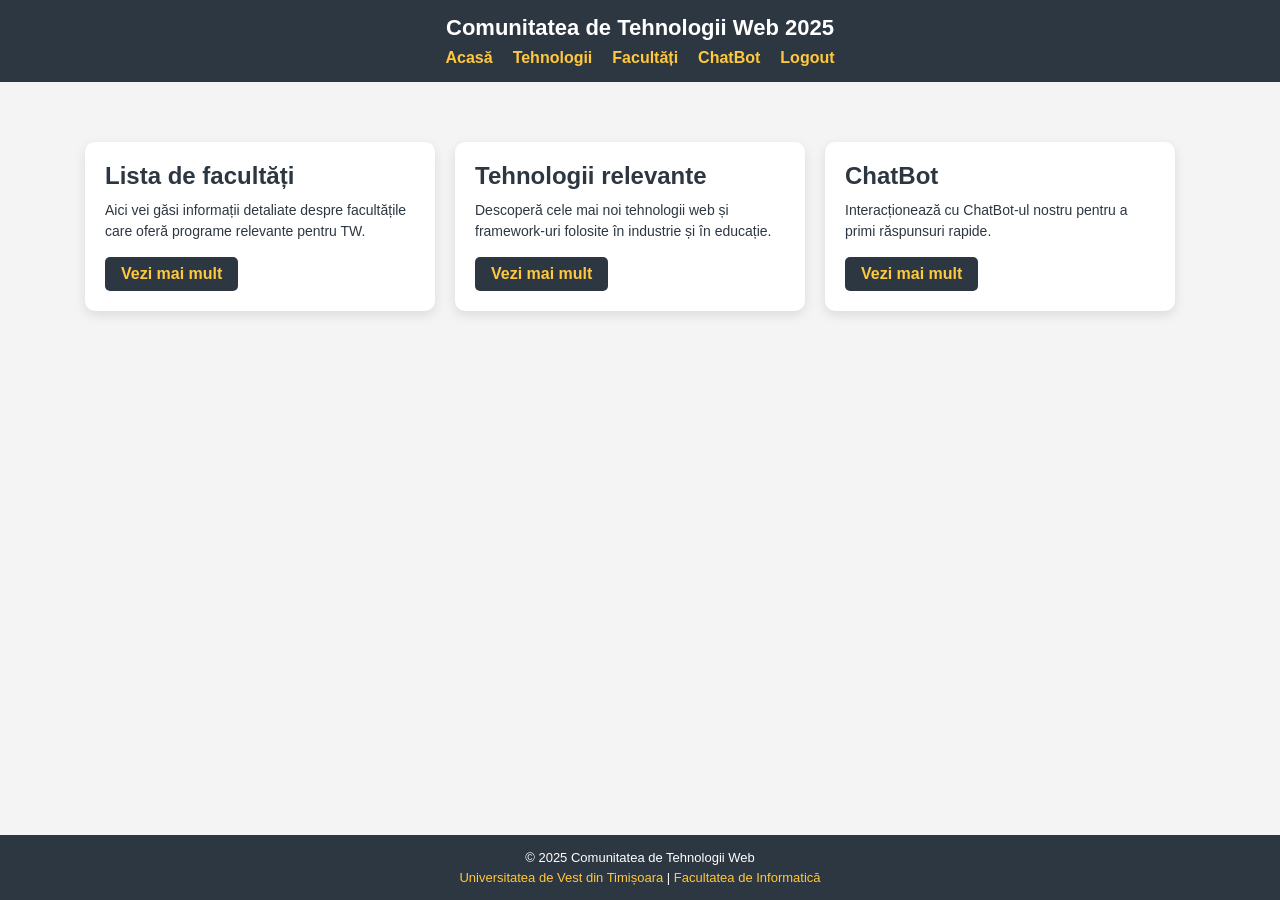
==== Lab1/HTML/home.html @ 649dc43f "Laboratorul 2" ====
<!DOCTYPE html>
<html lang="ro">
<head>
  <meta charset="UTF-8">
  <meta name="viewport" content="width=device-width, initial-scale=1.0">
  <title>Acasă - Comunitatea de Tehnologii Web</title>
  <link rel="stylesheet" href="../CSS/home_style.css">
</head>
<body>
  <header>
    <div class="container">
      <h1>Comunitatea de Tehnologii Web 2025</h1>
      <nav>
        <a href="#">Acasă</a>
        <a href="#">Tehnologii</a>
        <a href="#">Facultăți</a>
        <a href="#">ChatBot</a>
        <a href="login.html">Logout</a>
      </nav>
    </div>
  </header>

  <main class="container">
    <section class="columns">

      <div class="column">
        <h2>Lista de facultăți</h2>
        <p>Aici vei găsi informații detaliate despre facultățile care oferă programe relevante pentru TW.</p>
        <a href="#" class="btn">Vezi mai mult</a>
      </div>

      <div class="column">
        <h2>Tehnologii relevante</h2>
        <p>Descoperă cele mai noi tehnologii web și framework-uri folosite în industrie și în educație.</p>
        <a href="#" class="btn">Vezi mai mult</a>
      </div>

      <div class="column">
        <h2>ChatBot</h2>
        <p>Interacționează cu ChatBot-ul nostru pentru a primi răspunsuri rapide.</p>
        <a href="#" class="btn">Vezi mai mult</a>
      </div>

    </section>
  </main>

  <footer>
    <div class="container">
      <p>&copy; 2025 Comunitatea de Tehnologii Web</p>
      <p>
        <a href="https://www.uvt.ro">Universitatea de Vest din Timișoara</a> |
        <a href="https://www.info.uvt.ro">Facultatea de Informatică</a>
      </p>
    </div>
  </footer>
</body>
</html>
---- Lab1/CSS/home_style.css ----
* {
  box-sizing: border-box;
  margin: 0;
  padding: 0;
}

html, body {
  height: 100%;
}

body {
  display: flex;
  flex-direction: column;
  background-color: #f4f4f4;
  font-family: Arial, sans-serif;
  color: #2d3741;
}

main {
  width: 1150px;
  margin: 0 auto;
  flex: 1;
  padding: 20px;
}

header {
  background-color: #2d3741;
  padding: 15px 0;
}

header h1 {
  color: #fff;
  text-align: center;
  font-size: 22px;
  margin-bottom: 8px;
}

header nav {
  display: flex;
  justify-content: center;
  gap: 20px;
}

header nav a {
  color: #ffc83d;
  text-decoration: none;
  font-weight: bold;
}

header nav a:hover {
  color: #fff;
}

.columns {
  display: flex;
  gap: 20px;
  margin: 40px 0;
  flex-wrap: wrap;
}

.column {
  background-color: #fff;
  padding: 20px;
  border-radius: 10px;
  width: 350px;
  box-shadow: 0 4px 12px rgba(0, 0, 0, 0.1);
}

.column h2 {
  margin-bottom: 10px;
  color: #2d3741;
}

.column p {
  margin-bottom: 15px;
  font-size: 14px;
  line-height: 1.5;
}

.btn {
  display: inline-block;
  padding: 8px 16px;
  border-radius: 5px;
  background-color: #2d3741;
  color: #ffc83d;
  text-decoration: none;
  font-weight: bold;
  transition: background-color 0.3s;
}

.btn:hover {
  background-color: #ffc83d;
  color: #2d3741;
}

footer {
  background-color: #2d3741;
  color: #fff;
  text-align: center;
  padding: 15px 0;
  font-size: 13px;
}

footer p + p {
  margin-top: 5px;
}

footer a {
  color: #ffc83d;
  text-decoration: none;
}

footer a:hover {
  color: #fff;
  text-decoration: underline;
}
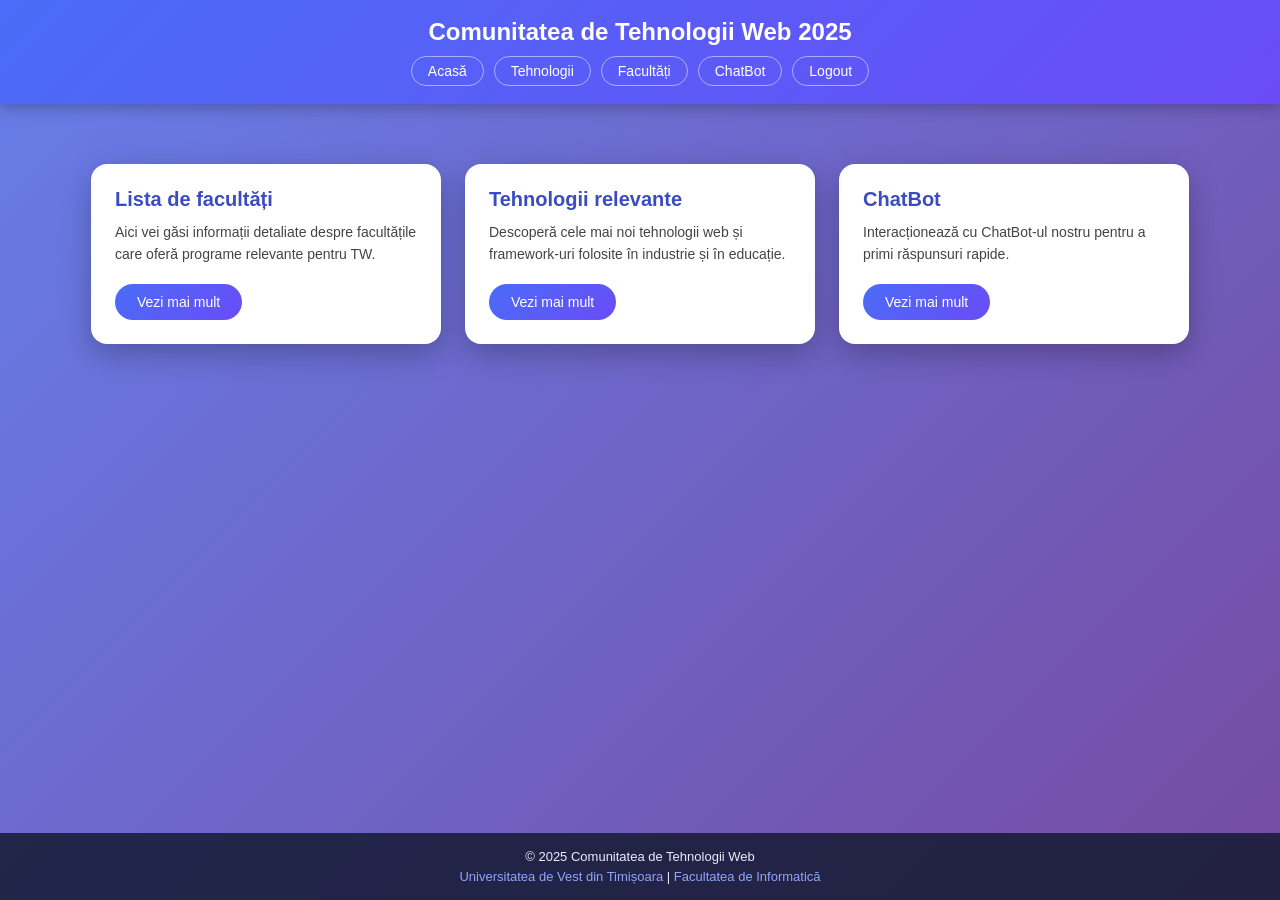
==== commit df912d96: "laborator 3" ====
--- a/Lab1/HTML/home.html
+++ b/Lab1/HTML/home.html
@@ -11,10 +11,10 @@
     <div class="container">
       <h1>Comunitatea de Tehnologii Web 2025</h1>
       <nav>
-        <a href="#">Acasă</a>
+        <a href="home.html">Acasă</a>
         <a href="#">Tehnologii</a>
         <a href="#">Facultăți</a>
-        <a href="#">ChatBot</a>
+        <a href="chatbot.html">ChatBot</a>
         <a href="login.html">Logout</a>
       </nav>
     </div>
@@ -38,7 +38,7 @@
       <div class="column">
         <h2>ChatBot</h2>
         <p>Interacționează cu ChatBot-ul nostru pentru a primi răspunsuri rapide.</p>
-        <a href="#" class="btn">Vezi mai mult</a>
+        <a href="chatbot.html" class="btn">Vezi mai mult</a>
       </div>
 
     </section>
--- a/Lab1/CSS/home_style.css
+++ b/Lab1/CSS/home_style.css
@@ -11,93 +11,114 @@
 body {
   display: flex;
   flex-direction: column;
-  background-color: #f4f4f4;
-  font-family: Arial, sans-serif;
-  color: #2d3741;
+  background: linear-gradient(135deg, #667eea 0%, #764ba2 100%);
+  background-attachment: fixed;
+  font-family: "Segoe UI", Tahoma, sans-serif;
+  color: #222;
 }
 
 main {
-  width: 1150px;
+  width: 100%;
+  max-width: 1150px;
   margin: 0 auto;
   flex: 1;
   padding: 20px;
 }
 
 header {
-  background-color: #2d3741;
-  padding: 15px 0;
+  background: linear-gradient(135deg, #4a6cf7, #6a4cf7);
+  padding: 18px 0;
+  box-shadow: 0 4px 14px rgba(0, 0, 0, 0.25);
 }
 
 header h1 {
   color: #fff;
   text-align: center;
-  font-size: 22px;
-  margin-bottom: 8px;
+  font-size: 24px;
+  font-weight: 600;
+  margin-bottom: 10px;
 }
 
 header nav {
   display: flex;
   justify-content: center;
-  gap: 20px;
+  flex-wrap: wrap;
+  gap: 10px;
 }
 
 header nav a {
-  color: #ffc83d;
+  color: #fff;
   text-decoration: none;
-  font-weight: bold;
+  font-size: 14px;
+  padding: 6px 16px;
+  border: 1px solid rgba(255, 255, 255, 0.5);
+  border-radius: 20px;
+  transition: background 0.2s, color 0.2s;
 }
 
 header nav a:hover {
-  color: #fff;
+  background: rgba(255, 255, 255, 0.25);
 }
 
 .columns {
   display: flex;
-  gap: 20px;
+  gap: 24px;
   margin: 40px 0;
   flex-wrap: wrap;
+  justify-content: center;
 }
 
 .column {
   background-color: #fff;
-  padding: 20px;
-  border-radius: 10px;
+  padding: 24px;
+  border-radius: 16px;
   width: 350px;
-  box-shadow: 0 4px 12px rgba(0, 0, 0, 0.1);
+  box-shadow: 0 10px 30px rgba(0, 0, 0, 0.25);
+  transition: transform 0.2s, box-shadow 0.2s;
+}
+
+.column:hover {
+  transform: translateY(-6px);
+  box-shadow: 0 14px 34px rgba(0, 0, 0, 0.35);
 }
 
 .column h2 {
   margin-bottom: 10px;
-  color: #2d3741;
+  font-size: 20px;
+  color: #3b4cc0;
 }
 
 .column p {
-  margin-bottom: 15px;
+  margin-bottom: 18px;
   font-size: 14px;
-  line-height: 1.5;
+  line-height: 1.6;
+  color: #444;
 }
 
 .btn {
   display: inline-block;
-  padding: 8px 16px;
-  border-radius: 5px;
-  background-color: #2d3741;
-  color: #ffc83d;
+  padding: 10px 22px;
+  border-radius: 24px;
+  background: linear-gradient(135deg, #4a6cf7, #6a4cf7);
+  color: #fff;
   text-decoration: none;
-  font-weight: bold;
-  transition: background-color 0.3s;
+  font-size: 14px;
+  transition: transform 0.1s, opacity 0.2s;
 }
 
 .btn:hover {
-  background-color: #ffc83d;
-  color: #2d3741;
+  opacity: 0.9;
+}
+
+.btn:active {
+  transform: scale(0.96);
 }
 
 footer {
-  background-color: #2d3741;
-  color: #fff;
+  background: rgba(20, 26, 51, 0.85);
+  color: #e8ecff;
   text-align: center;
-  padding: 15px 0;
+  padding: 16px 0;
   font-size: 13px;
 }
 
@@ -106,7 +127,7 @@
 }
 
 footer a {
-  color: #ffc83d;
+  color: #8fa6ff;
   text-decoration: none;
 }
 
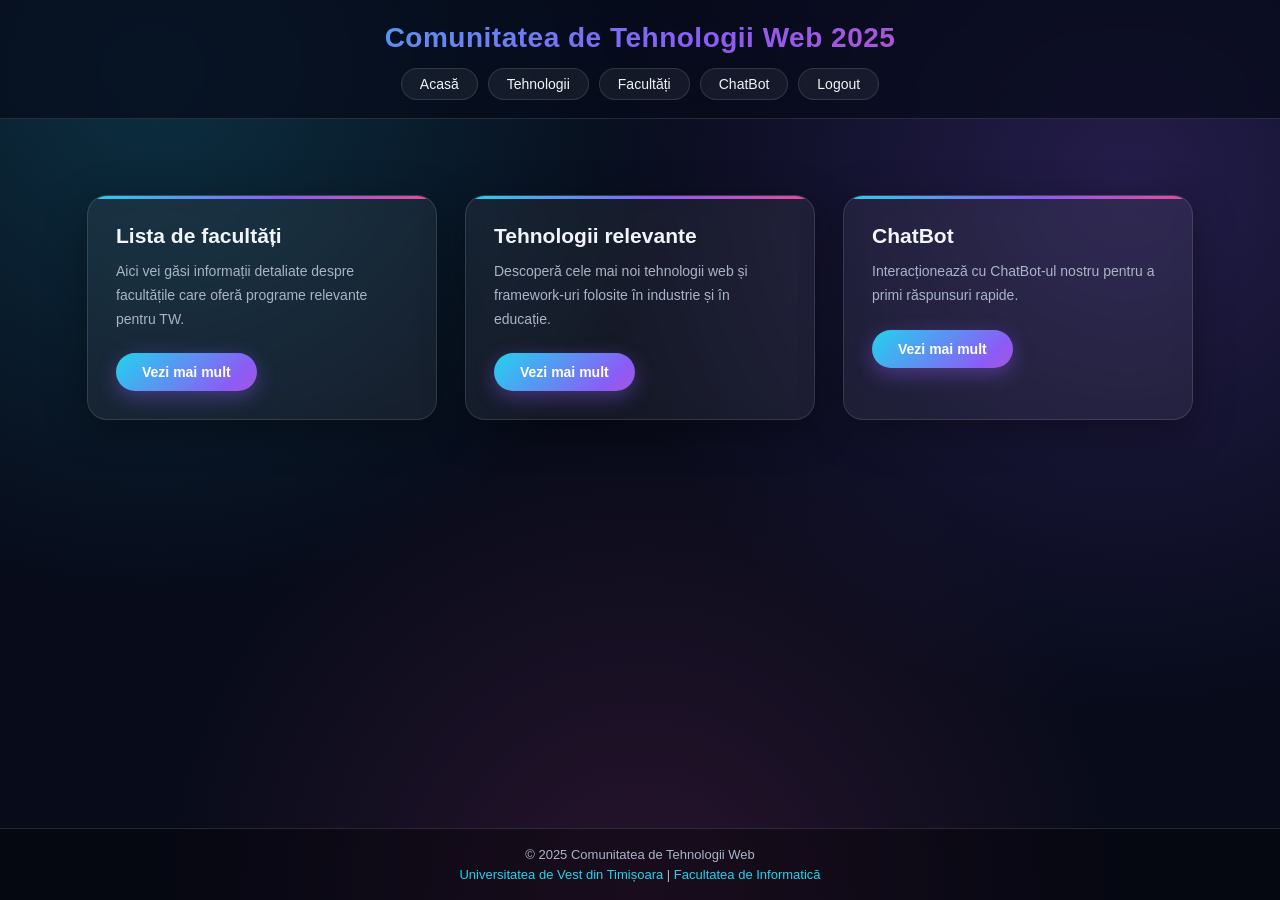
==== commit 1e7f0b32: "Laboratorul 5" ====
--- a/Lab1/HTML/home.html
+++ b/Lab1/HTML/home.html
@@ -13,7 +13,7 @@
       <nav>
         <a href="home.html">Acasă</a>
         <a href="#">Tehnologii</a>
-        <a href="#">Facultăți</a>
+        <a href="universities.html">Facultăți</a>
         <a href="chatbot.html">ChatBot</a>
         <a href="login.html">Logout</a>
       </nav>
@@ -26,7 +26,7 @@
       <div class="column">
         <h2>Lista de facultăți</h2>
         <p>Aici vei găsi informații detaliate despre facultățile care oferă programe relevante pentru TW.</p>
-        <a href="#" class="btn">Vezi mai mult</a>
+        <a href="universities.html" class="btn">Vezi mai mult</a>
       </div>
 
       <div class="column">
--- a/Lab1/CSS/home_style.css
+++ b/Lab1/CSS/home_style.css
@@ -1,3 +1,15 @@
+:root {
+  --bg: #070b1a;
+  --glass: rgba(255, 255, 255, 0.06);
+  --glass-border: rgba(255, 255, 255, 0.12);
+  --ink: #f1f5f9;
+  --text: #aab4c8;
+  --cyan: #22d3ee;
+  --violet: #8b5cf6;
+  --pink: #ec4899;
+  --grad: linear-gradient(135deg, #22d3ee 0%, #8b5cf6 55%, #ec4899 100%);
+}
+
 * {
   box-sizing: border-box;
   margin: 0;
@@ -11,10 +23,14 @@
 body {
   display: flex;
   flex-direction: column;
-  background: linear-gradient(135deg, #667eea 0%, #764ba2 100%);
+  background-color: var(--bg);
+  background-image:
+    radial-gradient(circle at 12% 8%, rgba(34, 211, 238, 0.18), transparent 38%),
+    radial-gradient(circle at 88% 20%, rgba(139, 92, 246, 0.22), transparent 40%),
+    radial-gradient(circle at 50% 100%, rgba(236, 72, 153, 0.14), transparent 45%);
   background-attachment: fixed;
   font-family: "Segoe UI", Tahoma, sans-serif;
-  color: #222;
+  color: var(--ink);
 }
 
 main {
@@ -26,17 +42,26 @@
 }
 
 header {
-  background: linear-gradient(135deg, #4a6cf7, #6a4cf7);
-  padding: 18px 0;
-  box-shadow: 0 4px 14px rgba(0, 0, 0, 0.25);
+  position: sticky;
+  top: 0;
+  z-index: 10;
+  padding: 22px 0 18px;
+  background: rgba(7, 11, 26, 0.7);
+  backdrop-filter: blur(14px);
+  -webkit-backdrop-filter: blur(14px);
+  border-bottom: 1px solid var(--glass-border);
 }
 
 header h1 {
-  color: #fff;
   text-align: center;
-  font-size: 24px;
-  font-weight: 600;
-  margin-bottom: 10px;
+  font-size: 28px;
+  font-weight: 700;
+  letter-spacing: 0.5px;
+  margin-bottom: 14px;
+  background: var(--grad);
+  -webkit-background-clip: text;
+  background-clip: text;
+  color: transparent;
 }
 
 header nav {
@@ -47,78 +72,109 @@
 }
 
 header nav a {
-  color: #fff;
+  color: var(--ink);
   text-decoration: none;
   font-size: 14px;
-  padding: 6px 16px;
-  border: 1px solid rgba(255, 255, 255, 0.5);
-  border-radius: 20px;
-  transition: background 0.2s, color 0.2s;
+  padding: 7px 18px;
+  background: var(--glass);
+  border: 1px solid var(--glass-border);
+  border-radius: 999px;
+  transition: transform 0.2s, box-shadow 0.2s, border-color 0.2s;
 }
 
 header nav a:hover {
-  background: rgba(255, 255, 255, 0.25);
+  transform: translateY(-2px);
+  border-color: var(--cyan);
+  box-shadow: 0 0 18px rgba(34, 211, 238, 0.45);
 }
 
 .columns {
   display: flex;
-  gap: 24px;
-  margin: 40px 0;
+  gap: 28px;
+  margin: 56px 0;
   flex-wrap: wrap;
   justify-content: center;
 }
 
 .column {
-  background-color: #fff;
-  padding: 24px;
-  border-radius: 16px;
+  position: relative;
   width: 350px;
-  box-shadow: 0 10px 30px rgba(0, 0, 0, 0.25);
-  transition: transform 0.2s, box-shadow 0.2s;
+  max-width: 100%;
+  padding: 28px;
+  background: var(--glass);
+  border: 1px solid var(--glass-border);
+  border-radius: 20px;
+  backdrop-filter: blur(10px);
+  -webkit-backdrop-filter: blur(10px);
+  box-shadow: 0 10px 40px rgba(0, 0, 0, 0.35);
+  overflow: hidden;
+  transition: transform 0.25s, border-color 0.25s, box-shadow 0.25s;
+}
+
+.column::before {
+  content: "";
+  position: absolute;
+  top: 0;
+  left: 0;
+  right: 0;
+  height: 3px;
+  background: var(--grad);
 }
 
 .column:hover {
-  transform: translateY(-6px);
-  box-shadow: 0 14px 34px rgba(0, 0, 0, 0.35);
+  transform: translateY(-8px);
+  border-color: rgba(139, 92, 246, 0.7);
+  box-shadow: 0 18px 50px rgba(139, 92, 246, 0.35);
 }
 
 .column h2 {
-  margin-bottom: 10px;
-  font-size: 20px;
-  color: #3b4cc0;
+  margin-bottom: 12px;
+  font-size: 21px;
+  color: var(--ink);
 }
 
 .column p {
-  margin-bottom: 18px;
+  margin-bottom: 22px;
   font-size: 14px;
-  line-height: 1.6;
-  color: #444;
+  line-height: 1.7;
+  color: var(--text);
 }
 
 .btn {
   display: inline-block;
-  padding: 10px 22px;
-  border-radius: 24px;
-  background: linear-gradient(135deg, #4a6cf7, #6a4cf7);
+  padding: 11px 26px;
+  border-radius: 999px;
+  background: var(--grad);
+  background-size: 160% 100%;
+  background-position: 0 0;
   color: #fff;
+  font-weight: 600;
   text-decoration: none;
   font-size: 14px;
-  transition: transform 0.1s, opacity 0.2s;
+  box-shadow: 0 6px 20px rgba(139, 92, 246, 0.4);
+  transition: background-position 0.4s, transform 0.15s, box-shadow 0.2s;
 }
 
 .btn:hover {
-  opacity: 0.9;
+  background-position: 100% 0;
+  box-shadow: 0 8px 28px rgba(236, 72, 153, 0.5);
 }
 
 .btn:active {
-  transform: scale(0.96);
+  transform: scale(0.95);
+}
+
+a:focus-visible {
+  outline: 3px solid var(--cyan);
+  outline-offset: 3px;
 }
 
 footer {
-  background: rgba(20, 26, 51, 0.85);
-  color: #e8ecff;
+  background: rgba(0, 0, 0, 0.35);
+  border-top: 1px solid var(--glass-border);
+  color: var(--text);
   text-align: center;
-  padding: 16px 0;
+  padding: 18px 0;
   font-size: 13px;
 }
 
@@ -127,11 +183,17 @@
 }
 
 footer a {
-  color: #8fa6ff;
+  color: var(--cyan);
   text-decoration: none;
 }
 
 footer a:hover {
   color: #fff;
   text-decoration: underline;
+}
+
+@media (prefers-reduced-motion: reduce) {
+  * {
+    transition: none !important;
+  }
 }
